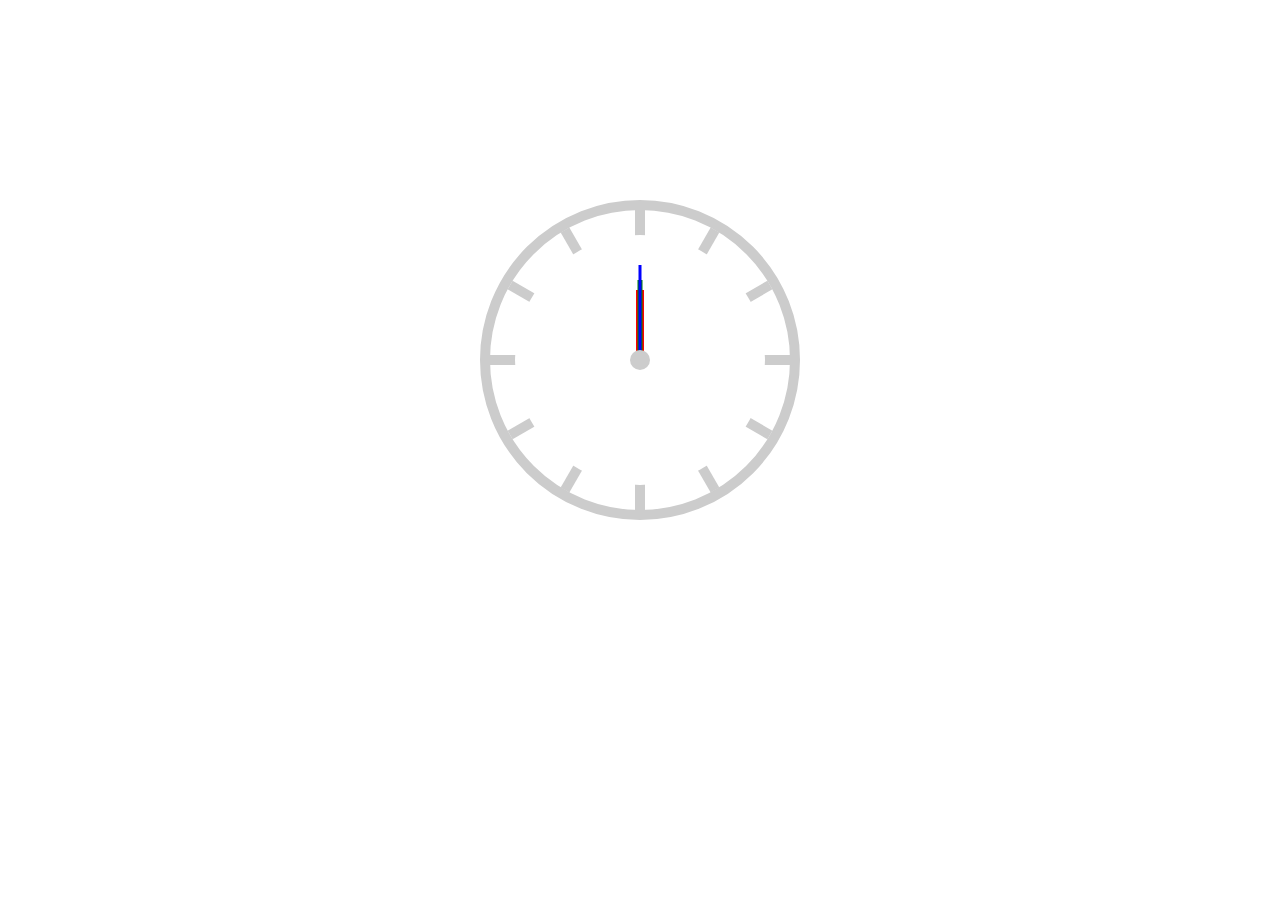
==== index1.html @ 49c0894c "Rename index.html to index1.html" ====
<!DOCTYPE html>
<html lang="en">
<head>
    <meta charset="UTF-8">
    <meta name="viewport" content="width=device-width, initial-scale=1.0">
    <meta http-equiv="X-UA-Compatible" content="ie=edge">
    <title>Document</title>
    <link rel="stylesheet" href="hw01.css">
</head>
<body>
    <div class="box">
        <div class="line1"></div>
        <div class="line2"></div>
        <div class="line3"></div>
        <div class="line4"></div>
        <div class="line5"></div>
        <div class="line6"></div>
        <div class="corver"></div>
        <div class="center"></div>
        <div class="hour"></div>
        <div class="minute"></div>
        <div class="second"></div>
    </div>
</body>
</html>
---- hw01.css ----
/*清除元素默认的内外边距*/
* {
    margin: 0;
    padding: 0;
}
/*让所有斜体 不倾斜*/
em,
i {
    font-style: normal;
}
/*去掉列表前面的小点*/
li {
    list-style: none;
}
/*图片没有边框   去掉图片底侧的空白缝隙*/
img {
    border: 0;  /*ie6*/
    vertical-align: middle;
}
/*让button 按钮 变成小手*/
button {
    cursor: pointer;
}
/*取消链接的下划线*/
a {
    text-decoration: none;
}
button,
input {
    font-family: 'Microsoft YaHei', 'Heiti SC', tahoma, arial, 'Hiragino Sans GB', \\5B8B\4F53, sans-serif;
}
body {
    font: 12px/1.5 'Microsoft YaHei', 'Heiti SC', tahoma, arial, 'Hiragino Sans GB', \\5B8B\4F53, sans-serif;
}
.hide,
.none {
    display: none;
}
/*清除浮动*/
.clearfix:after {
    visibility: hidden;
    clear: both;
    display: block;
    content: "";
    height: 0;
}
.clearfix {
    *zoom: 1
}
/* start */
.box {
    width: 300px;
    height: 300px;
    border:10px solid #ccc;
    border-radius: 50%;
    margin:200px auto 0;
    position: relative;
}
.box div[class^=line] {
    width: 300px;
    height: 10px;
    position: absolute;
    left: 0;
    top: 50%;
    transform: translate(0,-50%);
    background-color: #ccc;
}
.box .line2 {
    transform:translate(0,-50%) rotate(30deg)!important;
}
.box .line3 {
    transform:translate(0,-50%) rotate(60deg)!important;
}
.box .line4 {
    transform:translate(0,-50%) rotate(90deg)!important;
}
.box .line5 {
    transform:translate(0,-50%) rotate(120deg)!important;
}
.box .line6 {
    transform:translate(0,-50%) rotate(150deg)!important;
}
.box .corver {
    width: 250px;
    height: 250px;
    background-color: #fff;
    border-radius: 50%;
    position: absolute;
    top: 50%;
    left:50%;
    transform: translate(-50%,-50%);
}
.box .center {
    width: 20px;
    height: 20px;
    border-radius: 50%;
    background-color: #ccc;
    position: absolute;
    top: 50%;
    left: 50%;
    transform: translate(-50%,-50%);
    z-index: 9999;
}
.box .hour {
    width: 8px;
    height: 70px;
    background-color:red;
    position: absolute;
    top: 50%;
    left: 50%;
    transform-origin: center bottom;
    transform: translate(-50%,-100%);
    animation: clock 43200s steps(43200) infinite;
}
.box .minute {
    width: 5px;
    height: 80px;
    background-color:green;
    position: absolute;
    top: 50%;
    left: 50%;
    transform-origin: center bottom;
    transform: translate(-50%,-100%);
    animation: clock 3600s steps(3600) infinite;
}
.box .second {
    width: 3px;
    height: 95px;
    background-color:blue;
    position: absolute;
    top: 50%;
    left: 50%;
    transform-origin: center bottom;
    transform: translate(-50%,-100%);
    animation: clock 60s steps(60) infinite;
}
@keyframes clock {
    0%{
        transform:translate(-50%,-100%) rotate(0deg);
    }
    100%{
        transform:translate(-50%,-100%) rotate(360deg);
    }
}
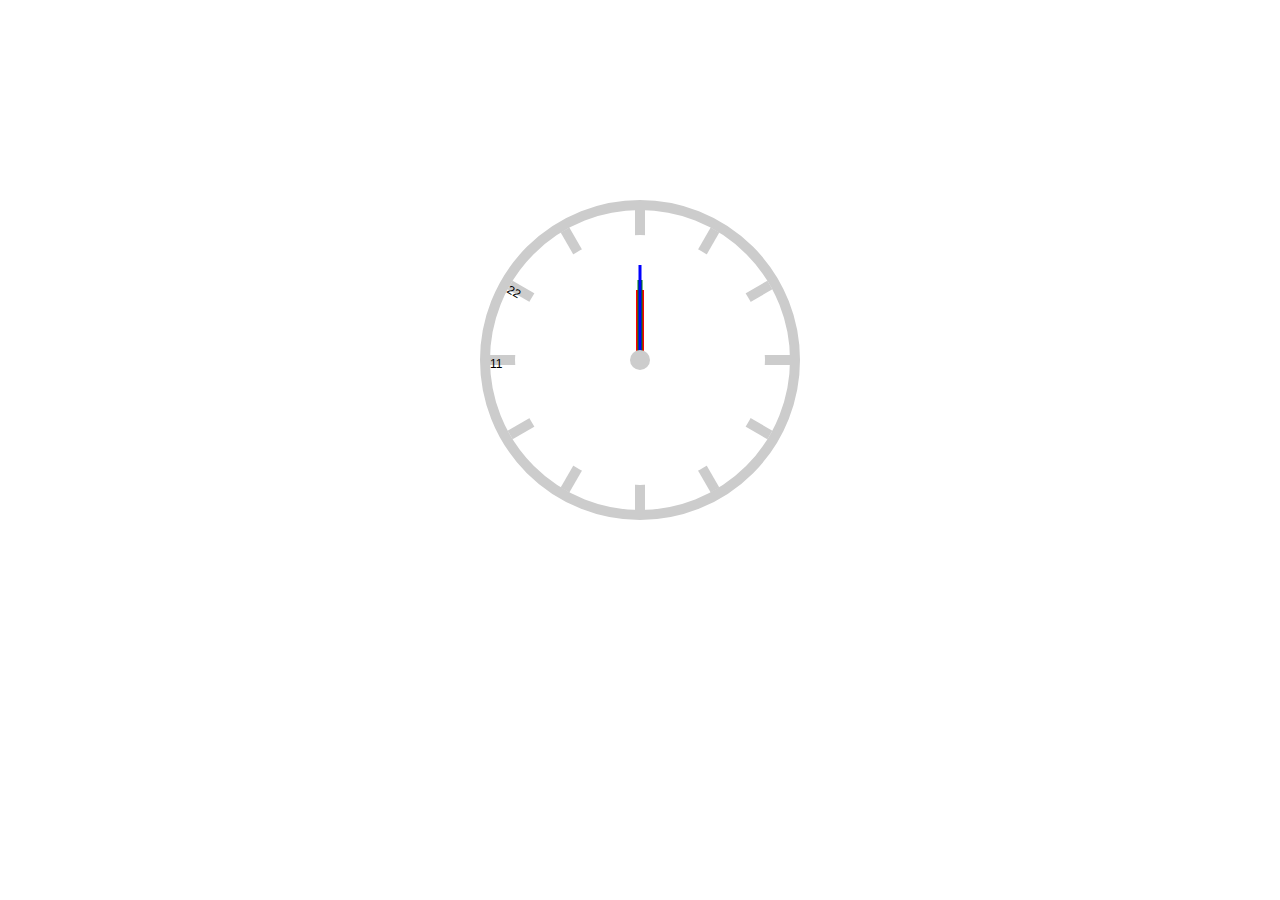
==== commit 1da60106: "test0713" ====
--- a/index1.html
+++ b/index1.html
@@ -9,8 +9,8 @@
 </head>
 <body>
     <div class="box">
-        <div class="line1"></div>
-        <div class="line2"></div>
+        <div class="line1">11</div>
+        <div class="line2">22</div>
         <div class="line3"></div>
         <div class="line4"></div>
         <div class="line5"></div>
